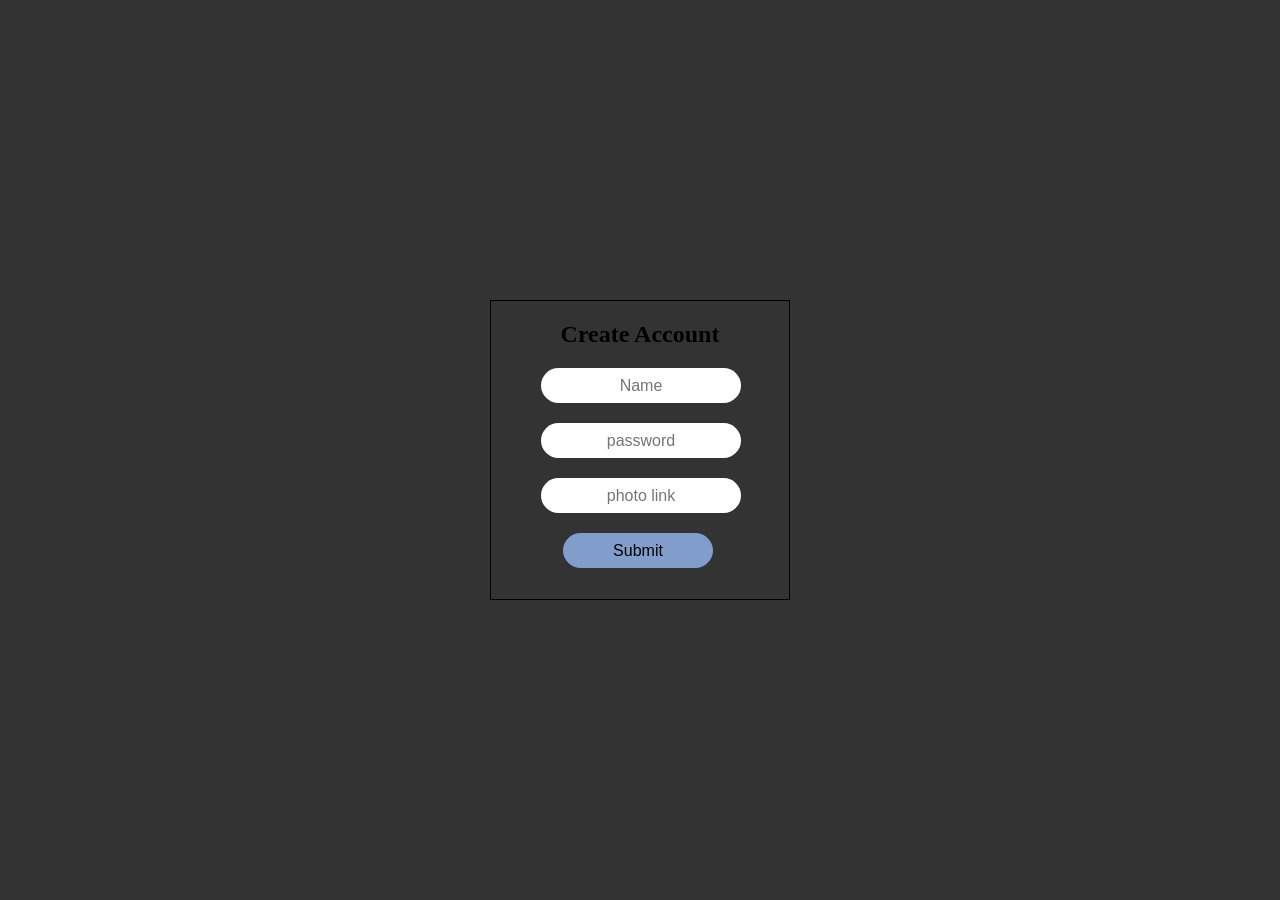
==== account/index.html @ d1a1c689 "login 1" ====
<!DOCTYPE html>
<html lang="en">
<head>
    <meta charset="UTF-8">
    <meta name="viewport" content="width=device-width, initial-scale=1.0">
    <title>Login-page</title>
    <link rel="stylesheet" href="style.css">
</head>
<body>
    <form action="">

        <div class="details">
            <h2>Create Account</h2>
        
        <input id = "name" type="text" placeholder="Name">

        <input  id = "password" type ="password" placeholder="password">

        <input id = "photo" type="url" placeholder="photo link">

        <button type = "submit">Submit</button>
        </div>
        
    
    </form>
</body>
</html>
---- account/style.css ----
*{
    margin:0;
    padding: 0;
    box-sizing: border-box;
}
form{
    width: 100%;
    height: 100vh;
    background-color: #333;
    display: flex;
    justify-content: center;
    align-items:center;
}
.details input{
    display: block;
    margin:20px;
    width: 200px;
    height: 35px;
    padding: 10px;
    text-align: center;
    font-family: Arial, Helvetica, sans-serif;
    font-size: medium;
    border-radius: 20px;
    border: none;
      margin-left: 50px;
      outline: none;
    
}
.details button{
    display: block;
    margin:20px;
    width: 150px;
    height: 35px;
    padding: 8px;
    text-align: center;
    font-family: Arial, Helvetica, sans-serif;
    font-size: medium;
    border-radius: 20px;
    outline: none;
    color: black;
    background-color: #819dcb;
    border:1px solid #819dcb;
    margin-left: 72px;
    
}

.details{
    border: 1px solid black;
    height: 300px;
    width :  300px;
}
h2{
    text-align: center;
    margin-top: 20px;
    color:black
}
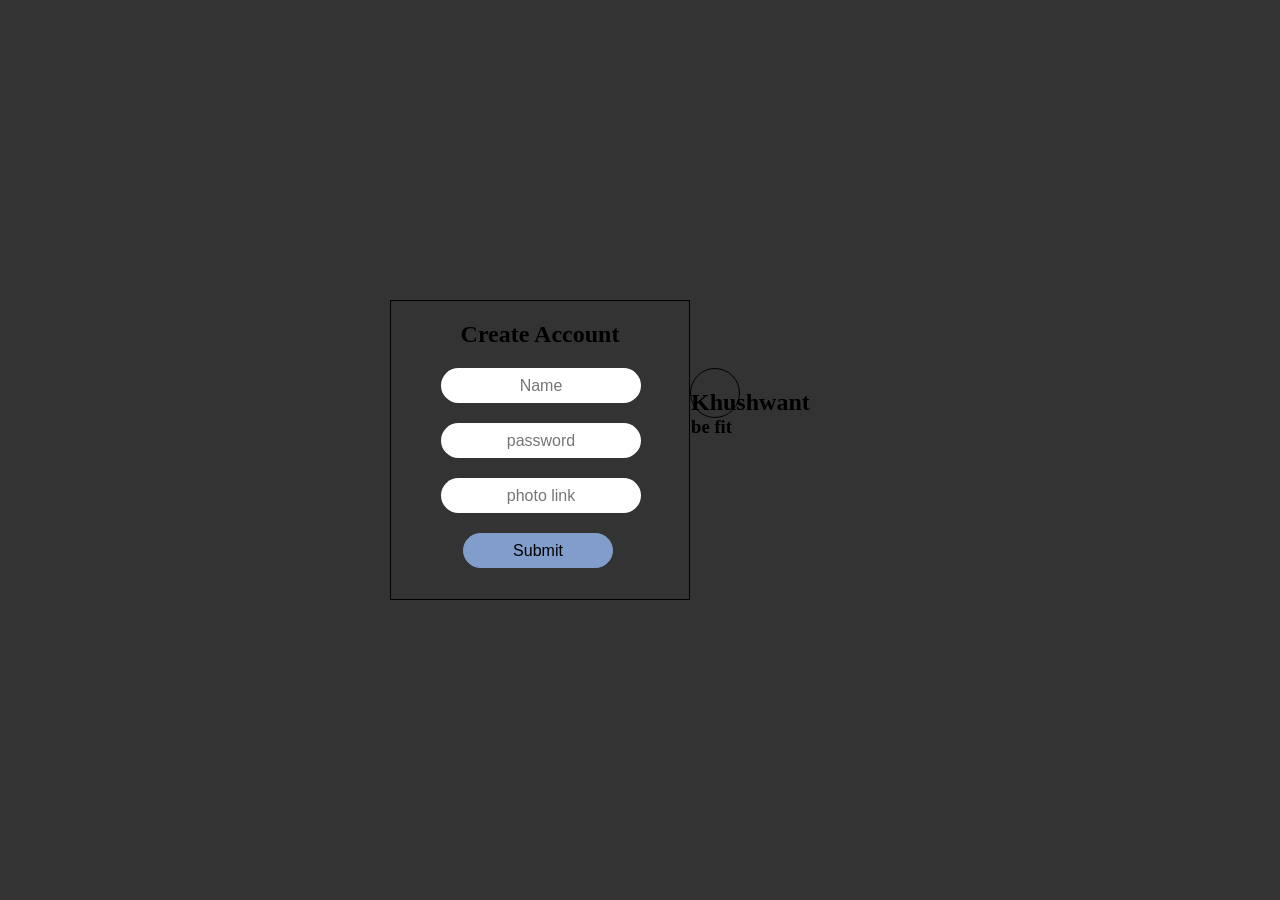
==== commit 9f0072e2: "v1" ====
--- a/account/index.html
+++ b/account/index.html
@@ -20,8 +20,17 @@
 
         <button type = "submit">Submit</button>
         </div>
-        
-    
+
+         <div class="card">
+        <div class="img">
+            <img src="https://images.unsplash.com/photo-1777646378295-c121ecfea209?w=600&auto=format&fit=crop&q=60&ixlib=rb-4.1.0&ixid=M3wxMjA3fDB8MHxmZWF0dXJlZC1waG90b3MtZmVlZHwxM3x8fGVufDB8fHx8fA%3D%3D" alt="">
+        </div>
+        <div class="detail">
+            <h2>Khushwant</h2>
+            <h3>be fit</h3>
+        </div>
+    </div>
     </form>
+   
 </body>
 </html>
--- a/account/style.css
+++ b/account/style.css
@@ -54,3 +54,20 @@
     margin-top: 20px;
     color:black
 }
+.card{
+    height: 200px;
+    width: 200px;
+    border: white;
+
+}
+.detail{
+    border: 1px solid black;
+    width:50px;
+    height: 50px;
+    border-radius: 50%;
+    object-fit: cover;
+}
+.detail img{
+    object-fit: cover;
+    overflow: hidden;
+}
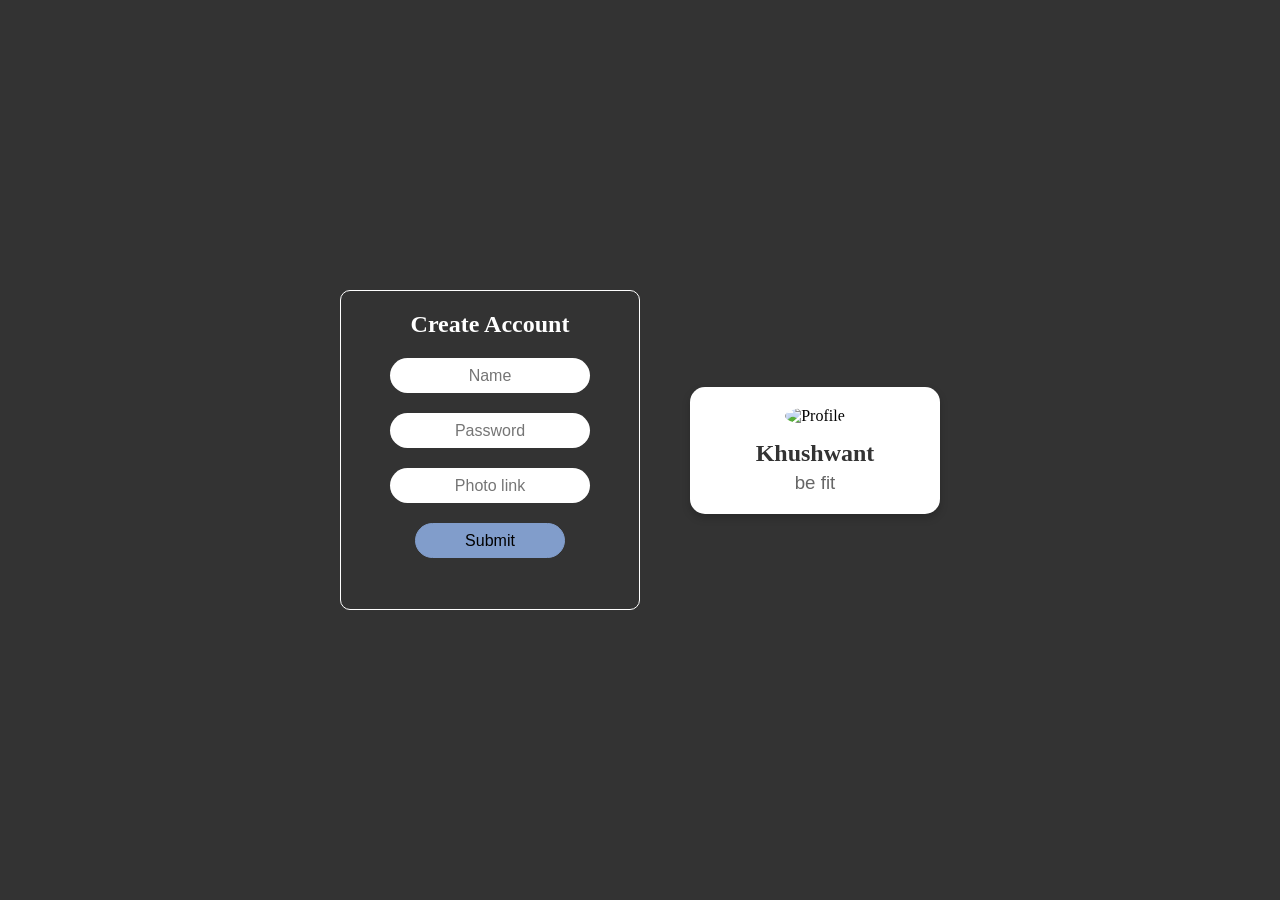
==== commit 6bf68e9d: "account v2" ====
--- a/account/index.html
+++ b/account/index.html
@@ -7,30 +7,29 @@
     <link rel="stylesheet" href="style.css">
 </head>
 <body>
-    <form action="">
 
-        <div class="details">
-            <h2>Create Account</h2>
+    <div class="main-container">
         
-        <input id = "name" type="text" placeholder="Name">
+        <form action="">
+            <div class="details">
+                <h2>Create Account</h2>
+                <input id="name" type="text" placeholder="Name">
+                <input id="password" type="password" placeholder="Password">
+                <input id="photo" type="url" placeholder="Photo link">
+                <button type="submit">Submit</button>
+            </div>
+        </form>
 
-        <input  id = "password" type ="password" placeholder="password">
-
-        <input id = "photo" type="url" placeholder="photo link">
-
-        <button type = "submit">Submit</button>
+        <div class="card">
+            <div class="img">
+                <img src="https://images.unsplash.com/photo-1777646378295-c121ecfea209?w=600&auto=format&fit=crop&q=60&ixlib=rb-4.1.0&ixid=M3wxMjA3fDB8MHxmZWF0dXJlZC1waG90b3MtZmVlZHwxM3x8fGVufDB8fHx8fA%3D%3D" alt="Profile">
+            </div>
+            <div class="content">
+                <h2>Khushwant</h2>
+                <h3>be fit</h3>
+            </div>
         </div>
 
-         <div class="card">
-        <div class="img">
-            <img src="https://images.unsplash.com/photo-1777646378295-c121ecfea209?w=600&auto=format&fit=crop&q=60&ixlib=rb-4.1.0&ixid=M3wxMjA3fDB8MHxmZWF0dXJlZC1waG90b3MtZmVlZHwxM3x8fGVufDB8fHx8fA%3D%3D" alt="">
-        </div>
-        <div class="detail">
-            <h2>Khushwant</h2>
-            <h3>be fit</h3>
-        </div>
     </div>
-    </form>
-   
 </body>
 </html>
--- a/account/style.css
+++ b/account/style.css
@@ -1,19 +1,41 @@
-*{
-    margin:0;
+* {
+    margin: 0;
     padding: 0;
     box-sizing: border-box;
 }
-form{
-    width: 100%;
-    height: 100vh;
-    background-color: #333;
+
+
+.main-container {
+    display: flex;
+    justify-content: center; 
+    align-items: center;     
+    min-height: 100vh;       
+    background-color: #333;  
+    gap: 50px;              
+}
+
+form {
     display: flex;
     justify-content: center;
-    align-items:center;
+    align-items: center;
 }
-.details input{
+
+.details {
+    border: 1px solid #fff;
+    border-radius: 10px;
+    height: 320px;        
+    width: 300px;
+}
+
+h2 {
+    text-align: center;
+    margin-top: 20px;
+    color: #fff;           
+}
+
+.details input {
     display: block;
-    margin:20px;
+    margin: 20px auto;   
     width: 200px;
     height: 35px;
     padding: 10px;
@@ -22,13 +44,12 @@
     font-size: medium;
     border-radius: 20px;
     border: none;
-      margin-left: 50px;
-      outline: none;
-    
+    outline: none;
 }
-.details button{
+
+.details button {
     display: block;
-    margin:20px;
+    margin: 20px auto;   
     width: 150px;
     height: 35px;
     padding: 8px;
@@ -39,35 +60,41 @@
     outline: none;
     color: black;
     background-color: #819dcb;
-    border:1px solid #819dcb;
-    margin-left: 72px;
-    
+    border: 1px solid #819dcb;
+    cursor: pointer;
 }
 
-.details{
-    border: 1px solid black;
-    height: 300px;
-    width :  300px;
+.card {
+    display: flex;
+    flex-direction: column; 
+    justify-content: center;
+    align-items: center;
+    background-color: #fff;  
+    padding: 20px;
+    border-radius: 15px;
+    width: 250px;
+    box-shadow: 0 4px 8px rgba(0,0,0,0.2);
 }
-h2{
-    text-align: center;
-    margin-top: 20px;
-    color:black
-}
-.card{
-    height: 200px;
-    width: 200px;
-    border: white;
 
-}
-.detail{
-    border: 1px solid black;
-    width:50px;
-    height: 50px;
-    border-radius: 50%;
+.card .img img {
+    width: 120px;
+    height: 120px;
+    border-radius: 50%;    
     object-fit: cover;
 }
-.detail img{
-    object-fit: cover;
-    overflow: hidden;
+
+.content {
+    text-align: center;
+    margin-top: 10px;
+}
+
+.content h2 {
+    color: #333;           
+    margin: 5px 0;
+}
+
+.content h3 {
+    color: #666;
+    font-family: sans-serif;
+    font-weight: normal;
 }
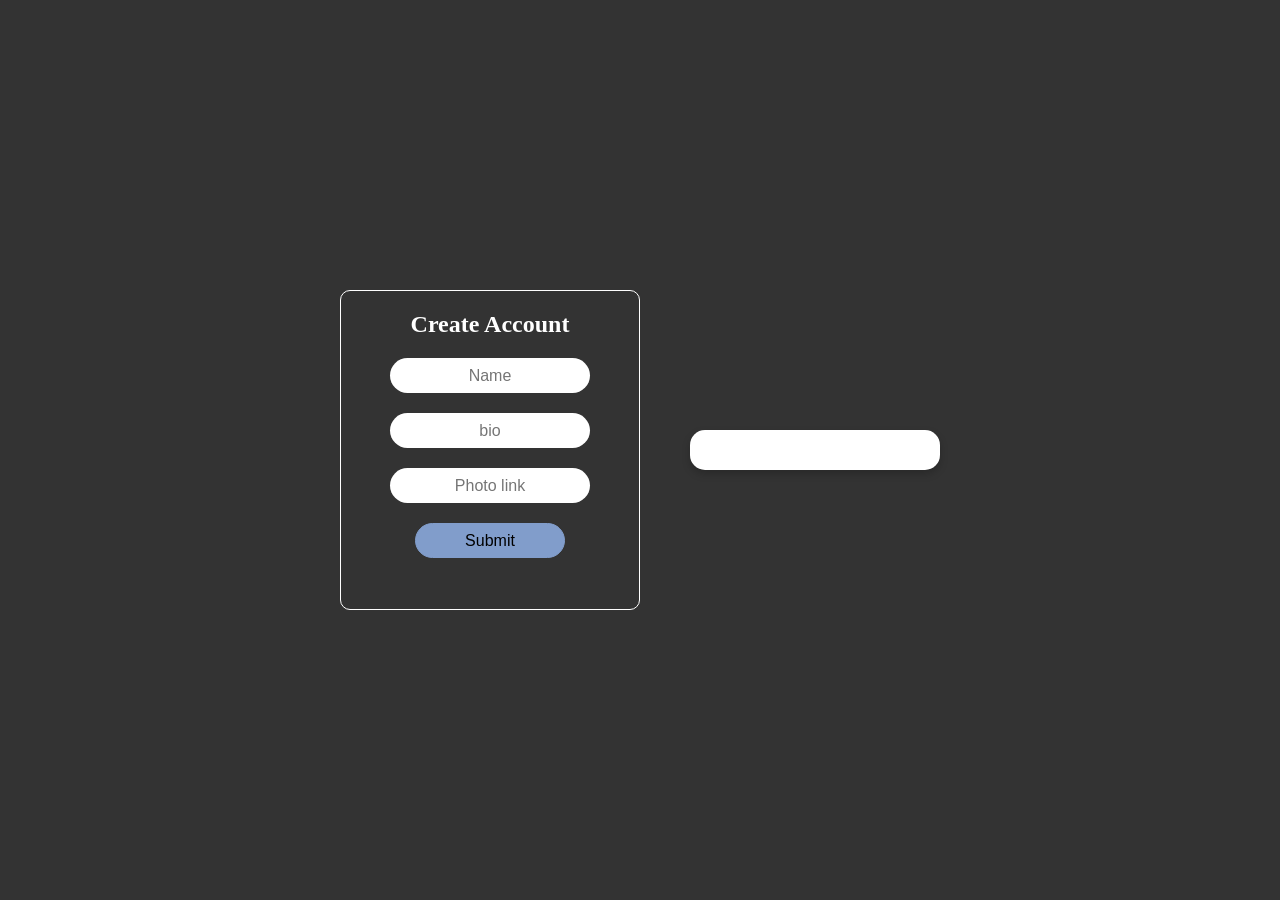
==== commit 415a9a58: "account v3" ====
--- a/account/index.html
+++ b/account/index.html
@@ -14,22 +14,17 @@
             <div class="details">
                 <h2>Create Account</h2>
                 <input id="name" type="text" placeholder="Name">
-                <input id="password" type="password" placeholder="Password">
+                <input id="password" type="text" placeholder="bio">
                 <input id="photo" type="url" placeholder="Photo link">
                 <button type="submit">Submit</button>
             </div>
         </form>
 
         <div class="card">
-            <div class="img">
-                <img src="https://images.unsplash.com/photo-1777646378295-c121ecfea209?w=600&auto=format&fit=crop&q=60&ixlib=rb-4.1.0&ixid=M3wxMjA3fDB8MHxmZWF0dXJlZC1waG90b3MtZmVlZHwxM3x8fGVufDB8fHx8fA%3D%3D" alt="Profile">
-            </div>
-            <div class="content">
-                <h2>Khushwant</h2>
-                <h3>be fit</h3>
-            </div>
+           
         </div>
 
     </div>
+    <script src = "script.js"></script>
 </body>
 </html>
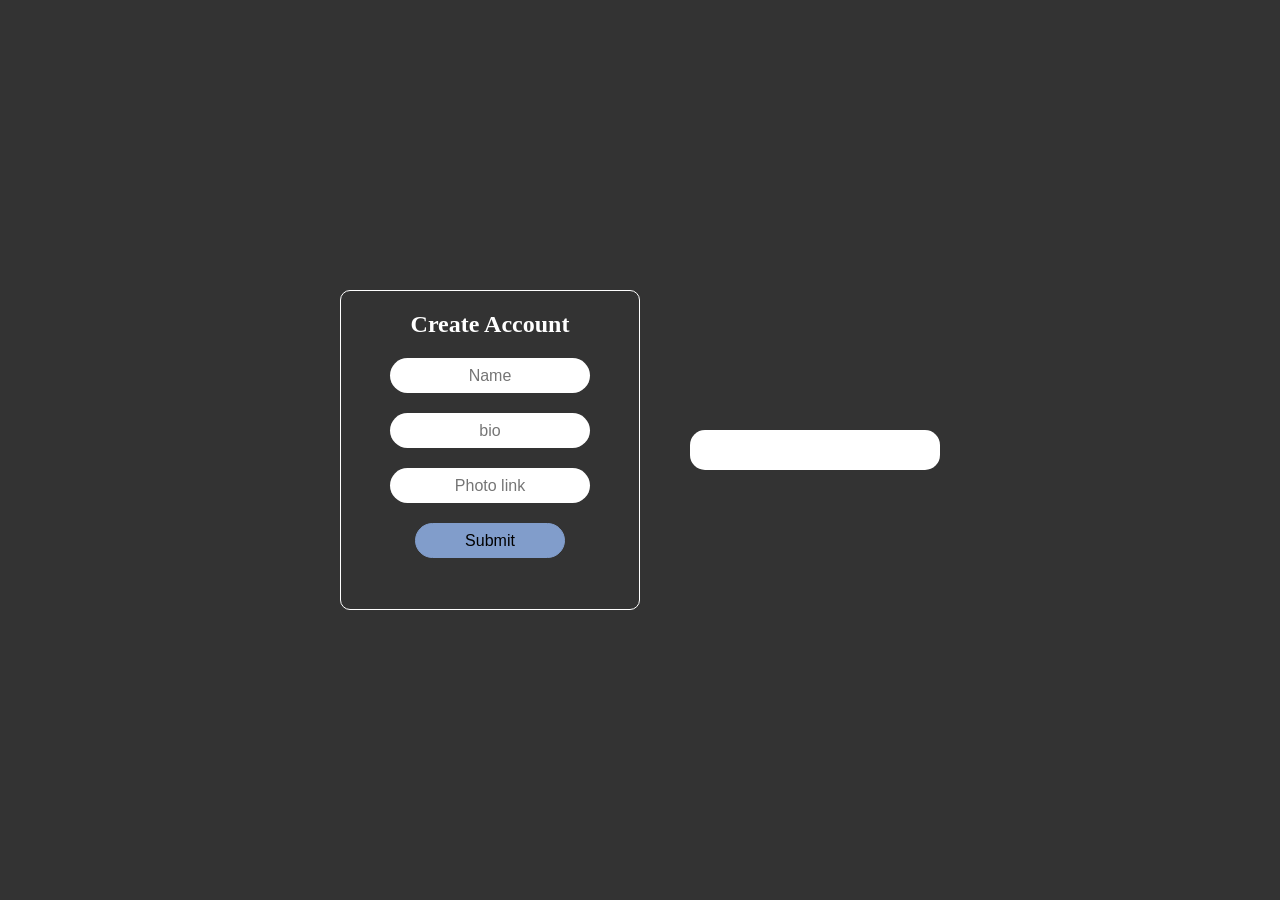
==== commit 447b2505: "account 5" ====
--- a/account/index.html
+++ b/account/index.html
@@ -19,10 +19,12 @@
                 <button type="submit">Submit</button>
             </div>
         </form>
-
-        <div class="card">
+     <div class="cards">
+         <div class="card">
            
         </div>
+     </div>
+       
 
     </div>
     <script src = "script.js"></script>
--- a/account/style.css
+++ b/account/style.css
@@ -64,16 +64,18 @@
     cursor: pointer;
 }
 
+.cards {
+    display: flex;
+    flex-wrap: wrap;
+    align-items: end;
+    gap: 20px;
+}
+
 .card {
-    display: flex;
-    flex-direction: column; 
-    justify-content: center;
-    align-items: center;
-    background-color: #fff;  
+    width: 250px;
     padding: 20px;
+    background: white;
     border-radius: 15px;
-    width: 250px;
-    box-shadow: 0 4px 8px rgba(0,0,0,0.2);
 }
 
 .card .img img {
@@ -81,7 +83,11 @@
     height: 120px;
     border-radius: 50%;    
     object-fit: cover;
+    overflow: hidden;
+
 }
+
+   
 
 .content {
     text-align: center;
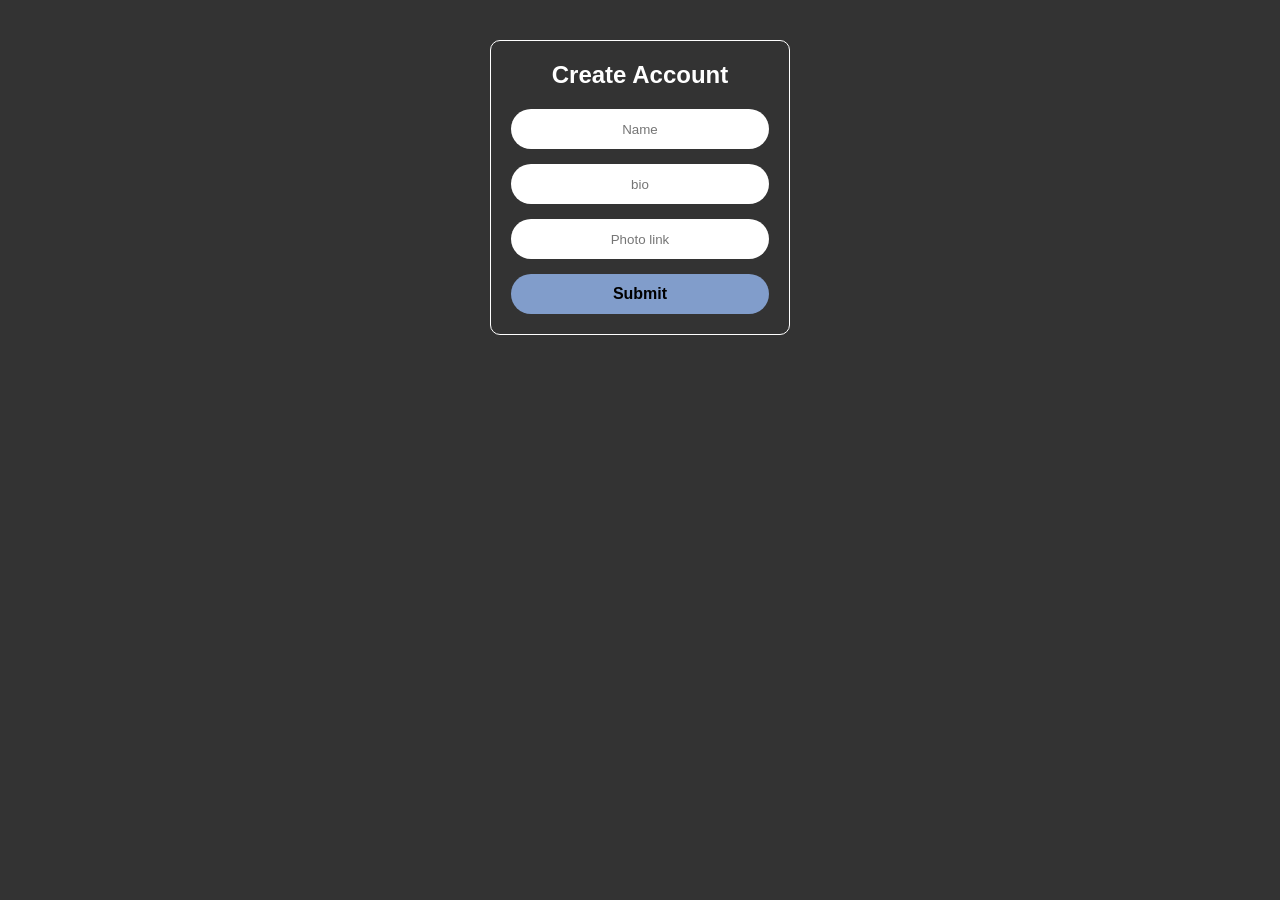
==== commit 8fa4a3e8: "final version" ====
--- a/account/index.html
+++ b/account/index.html
@@ -20,9 +20,7 @@
             </div>
         </form>
      <div class="cards">
-         <div class="card">
-           
-        </div>
+       
      </div>
        
 
--- a/account/style.css
+++ b/account/style.css
@@ -4,16 +4,21 @@
     box-sizing: border-box;
 }
 
+body {
+    background: #333;
+    font-family: Arial, Helvetica, sans-serif;
+    min-height: 100vh;
+}
 
 .main-container {
     display: flex;
-    justify-content: center; 
-    align-items: center;     
-    min-height: 100vh;       
-    background-color: #333;  
-    gap: 50px;              
+    flex-direction: column;
+    align-items: center;
+    padding: 40px;
+    gap: 40px;
 }
 
+/* Form */
 form {
     display: flex;
     justify-content: center;
@@ -21,86 +26,92 @@
 }
 
 .details {
+    width: 300px;
+    padding: 20px;
     border: 1px solid #fff;
     border-radius: 10px;
-    height: 320px;        
-    width: 300px;
 }
 
-h2 {
+.details h2 {
     text-align: center;
-    margin-top: 20px;
-    color: #fff;           
+    color: white;
+    margin-bottom: 20px;
 }
 
 .details input {
     display: block;
-    margin: 20px auto;   
-    width: 200px;
-    height: 35px;
+    width: 100%;
+    height: 40px;
+    margin-bottom: 15px;
     padding: 10px;
+    border: none;
+    border-radius: 20px;
+    outline: none;
     text-align: center;
-    font-family: Arial, Helvetica, sans-serif;
-    font-size: medium;
-    border-radius: 20px;
-    border: none;
-    outline: none;
 }
 
 .details button {
     display: block;
-    margin: 20px auto;   
-    width: 150px;
-    height: 35px;
-    padding: 8px;
-    text-align: center;
-    font-family: Arial, Helvetica, sans-serif;
-    font-size: medium;
+    width: 100%;
+    height: 40px;
+    border: none;
     border-radius: 20px;
-    outline: none;
-    color: black;
-    background-color: #819dcb;
-    border: 1px solid #819dcb;
     cursor: pointer;
+    background: #819dcb;
+    font-size: 16px;
+    font-weight: bold;
 }
 
-.cards {
+/* Cards Container */
+.cards{
     display: flex;
+    align-items: center;
+    width: 100%;
     flex-wrap: wrap;
-    align-items: end;
-    gap: 20px;
+    gap: 40px;
 }
 
+/* Single Card */
 .card {
-    width: 250px;
-    padding: 20px;
-    background: white;
-    border-radius: 15px;
+     width:200px;
+     height: 250px;
+    border:1px solid #ada8a8cc;
+    background-color: #555;
+    border-radius: 20px;
+    box-shadow: 0 4px 10px rgba(0,0,0,0.1);
 }
 
-.card .img img {
+/* Image Section */
+.img {
+    display: flex;
+    justify-content: center;
+    align-items: center;
+}
+
+.img img {
+    margin-top: 20px;
     width: 120px;
     height: 120px;
-    border-radius: 50%;    
+    border-radius: 50%;
     object-fit: cover;
-    overflow: hidden;
-
+    /* border: 1px solid #050606; */
+    box-shadow: 1px 1px 9px 4px rgba(0, 0, 0, 0.512);
 }
 
-   
-
-.content {
-    text-align: center;
-    margin-top: 10px;
-}
 
 .content h2 {
-    color: #333;           
-    margin: 5px 0;
+    margin-top: 30px;
+    color: wheat;
+    text-align: center;
+    font-family: 'Gill Sans', 'Gill Sans MT', Calibri, 'Trebuchet MS', sans-serif;
 }
 
 .content h3 {
-    color: #666;
-    font-family: sans-serif;
-    font-weight: normal;
+    margin-top: 10px;
+    color: wheat;
+    /* font-weight: normal */
+    text-align: center;
+    font-family: 'Gill Sans', 'Gill Sans MT', Calibri, 'Trebuchet MS', sans-serif;
+
+  
 }
